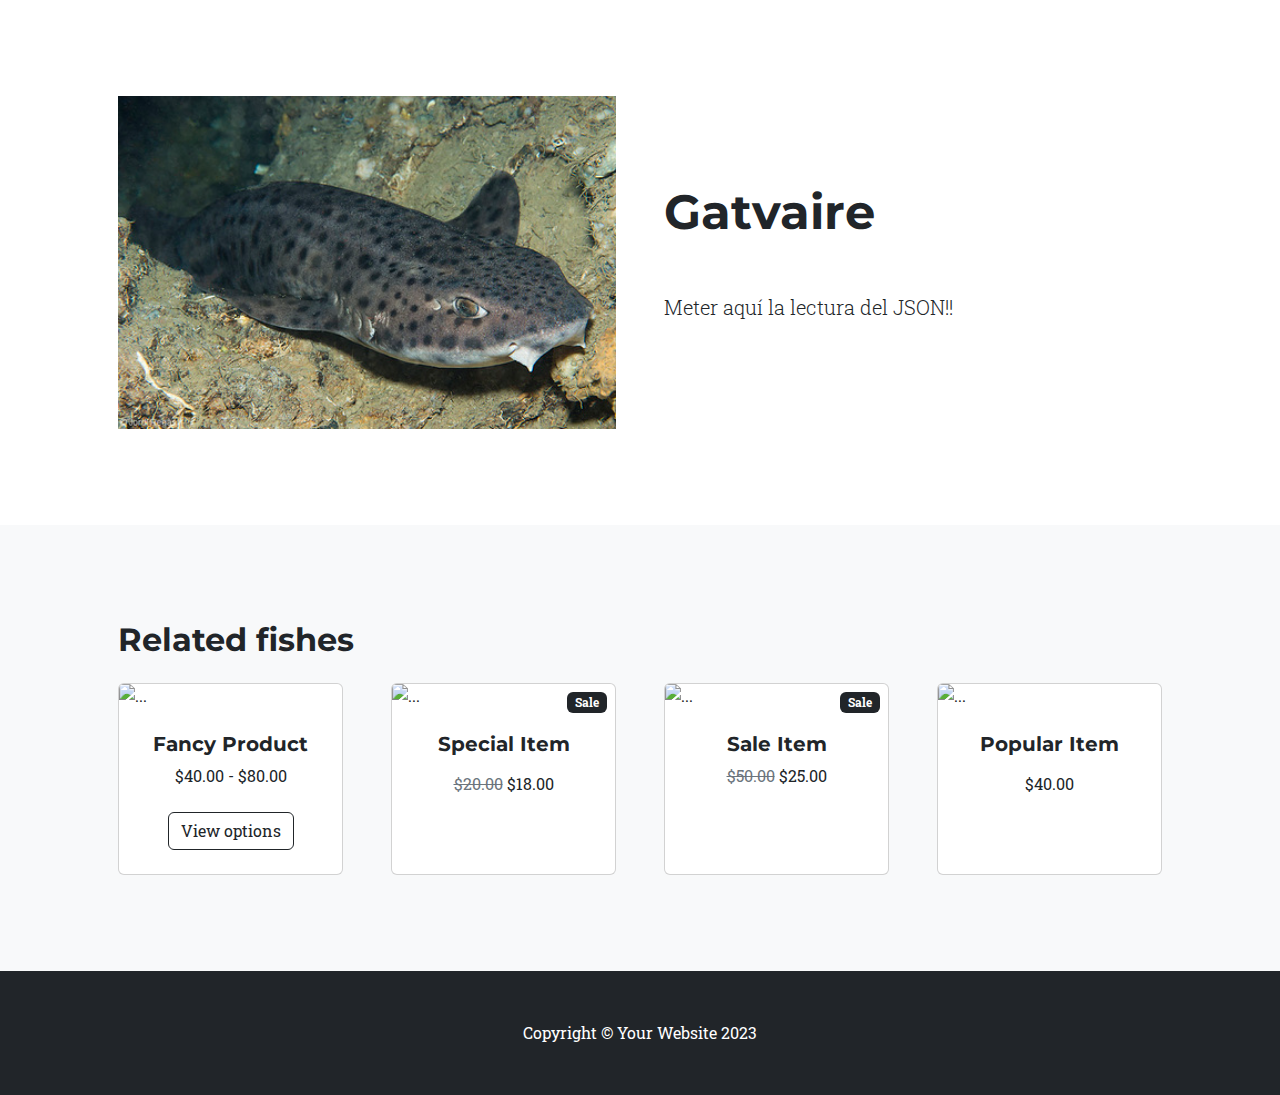
==== gatvaire.html @ 4c0335f5 "Añadido fondo video peces, link a biblioteca y inicio de gatvaire" ====
<!DOCTYPE html>
<html lang="en">
    <head>
        <meta charset="utf-8" />
        <meta name="viewport" content="width=device-width, initial-scale=1, shrink-to-fit=no" />
        <meta name="description" content="" />
        <meta name="author" content="" />
        <!-- Favicon-->
        <link rel="icon" type="image/svg+xml" href="assets/fav-icon.svg" />
        <!-- Font Awesome icons (free version)-->
        <script src="https://use.fontawesome.com/releases/v6.3.0/js/all.js" crossorigin="anonymous"></script>
        <!-- Google fonts-->
        <link href="https://fonts.googleapis.com/css?family=Montserrat:400,700" rel="stylesheet" type="text/css" />
        <link href="https://fonts.googleapis.com/css?family=Roboto+Slab:400,100,300,700" rel="stylesheet" type="text/css" />
        <!-- Core theme CSS (includes Bootstrap)-->
        <link href="css/styles.css" rel="stylesheet" />
    </head>
    <body id="page-top">
        <!-- Product section-->
        <section class="py-5">
            <div class="container px-4 px-lg-5 my-5">
                <div class="row gx-4 gx-lg-5 align-items-center">
                    <div class="col-md-6"><img class="card-img-top mb-5 mb-md-0" src="assets/img/gatvaire2.jpg" alt="..." /></div>
                    <div class="col-md-6">
                        <h1 class="display-5 fw-bolder">Gatvaire</h1>
                        <div class="fs-5 mb-5">
                        </div>
                        <p class="lead">Meter aquí la lectura del JSON!!</p>
                        <div class="d-flex">
                           <!-- <input class="form-control text-center me-3" id="inputQuantity" type="num" value="1" style="max-width: 3rem" />
                            <button class="btn btn-outline-dark flex-shrink-0" type="button">
                                <i class="bi-cart-fill me-1"></i>
                                Add to cart
                            </button>-->
                        </div>
                    </div>
                </div>
            </div>
        </section>
        <!-- Related items section-->
        <section class="py-5 bg-light">
            <div class="container px-4 px-lg-5 mt-5">
                <h2 class="fw-bolder mb-4">Related fishes</h2>
                <div class="row gx-4 gx-lg-5 row-cols-2 row-cols-md-3 row-cols-xl-4 justify-content-center">
                    <div class="col mb-5">
                        <div class="card h-100">
                            <!-- Product image-->
                            <img class="card-img-top" src="https://dummyimage.com/450x300/dee2e6/6c757d.jpg" alt="..." />
                            <!-- Product details-->
                            <div class="card-body p-4">
                                <div class="text-center">
                                    <!-- Product name-->
                                    <h5 class="fw-bolder">Fancy Product</h5>
                                    <!-- Product price-->
                                    $40.00 - $80.00
                                </div>
                            </div>
                            <!-- Product actions-->
                            <div class="card-footer p-4 pt-0 border-top-0 bg-transparent">
                                <div class="text-center"><a class="btn btn-outline-dark mt-auto" href="#">View options</a></div>
                            </div>
                        </div>
                    </div>
                    <div class="col mb-5">
                        <div class="card h-100">
                            <!-- Sale badge-->
                            <div class="badge bg-dark text-white position-absolute" style="top: 0.5rem; right: 0.5rem">Sale</div>
                            <!-- Product image-->
                            <img class="card-img-top" src="https://dummyimage.com/450x300/dee2e6/6c757d.jpg" alt="..." />
                            <!-- Product details-->
                            <div class="card-body p-4">
                                <div class="text-center">
                                    <!-- Product name-->
                                    <h5 class="fw-bolder">Special Item</h5>
                                    <!-- Product reviews-->
                                    <div class="d-flex justify-content-center small text-warning mb-2">
                                        <div class="bi-star-fill"></div>
                                        <div class="bi-star-fill"></div>
                                        <div class="bi-star-fill"></div>
                                        <div class="bi-star-fill"></div>
                                        <div class="bi-star-fill"></div>
                                    </div>
                                    <!-- Product price-->
                                    <span class="text-muted text-decoration-line-through">$20.00</span>
                                    $18.00
                                </div>
                            </div>
                            <!-- Product actions-->
                            <div class="card-footer p-4 pt-0 border-top-0 bg-transparent">
                               <!-- <div class="text-center"><a class="btn btn-outline-dark mt-auto" href="#">Add to cart</a></div>-->
                            </div>
                        </div>
                    </div>
                    <div class="col mb-5">
                        <div class="card h-100">
                            <!-- Sale badge-->
                            <div class="badge bg-dark text-white position-absolute" style="top: 0.5rem; right: 0.5rem">Sale</div>
                            <!-- Product image-->
                            <img class="card-img-top" src="https://dummyimage.com/450x300/dee2e6/6c757d.jpg" alt="..." />
                            <!-- Product details-->
                            <div class="card-body p-4">
                                <div class="text-center">
                                    <!-- Product name-->
                                    <h5 class="fw-bolder">Sale Item</h5>
                                    <!-- Product price-->
                                    <span class="text-muted text-decoration-line-through">$50.00</span>
                                    $25.00
                                </div>
                            </div>
                            <!-- Product actions-->
                            <div class="card-footer p-4 pt-0 border-top-0 bg-transparent">
                                <!-- <div class="text-center"><a class="btn btn-outline-dark mt-auto" href="#">Add to cart</a></div>-->
                            </div>
                        </div>
                    </div>
                    <div class="col mb-5">
                        <div class="card h-100">
                            <!-- Product image-->
                            <img class="card-img-top" src="https://dummyimage.com/450x300/dee2e6/6c757d.jpg" alt="..." />
                            <!-- Product details-->
                            <div class="card-body p-4">
                                <div class="text-center">
                                    <!-- Product name-->
                                    <h5 class="fw-bolder">Popular Item</h5>
                                    <!-- Product reviews-->
                                    <div class="d-flex justify-content-center small text-warning mb-2">
                                        <div class="bi-star-fill"></div>
                                        <div class="bi-star-fill"></div>
                                        <div class="bi-star-fill"></div>
                                        <div class="bi-star-fill"></div>
                                        <div class="bi-star-fill"></div>
                                    </div>
                                    <!-- Product price-->
                                    $40.00
                                </div>
                            </div>
                            <!-- Product actions-->
                            <div class="card-footer p-4 pt-0 border-top-0 bg-transparent">
                                <!-- <div class="text-center"><a class="btn btn-outline-dark mt-auto" href="#">Add to cart</a></div>-->
                            </div>
                        </div>
                    </div>
                </div>
            </div>
        </section>
        <!-- Footer-->
        <footer class="py-5 bg-dark">
            <div class="container"><p class="m-0 text-center text-white">Copyright &copy; Your Website 2023</p></div>
        </footer>
        <!-- Bootstrap core JS-->
        <script src="https://cdn.jsdelivr.net/npm/bootstrap@5.2.3/dist/js/bootstrap.bundle.min.js"></script>
        <!-- Core theme JS-->
        <script src="js/scripts.js"></script>
    </body>
</html>
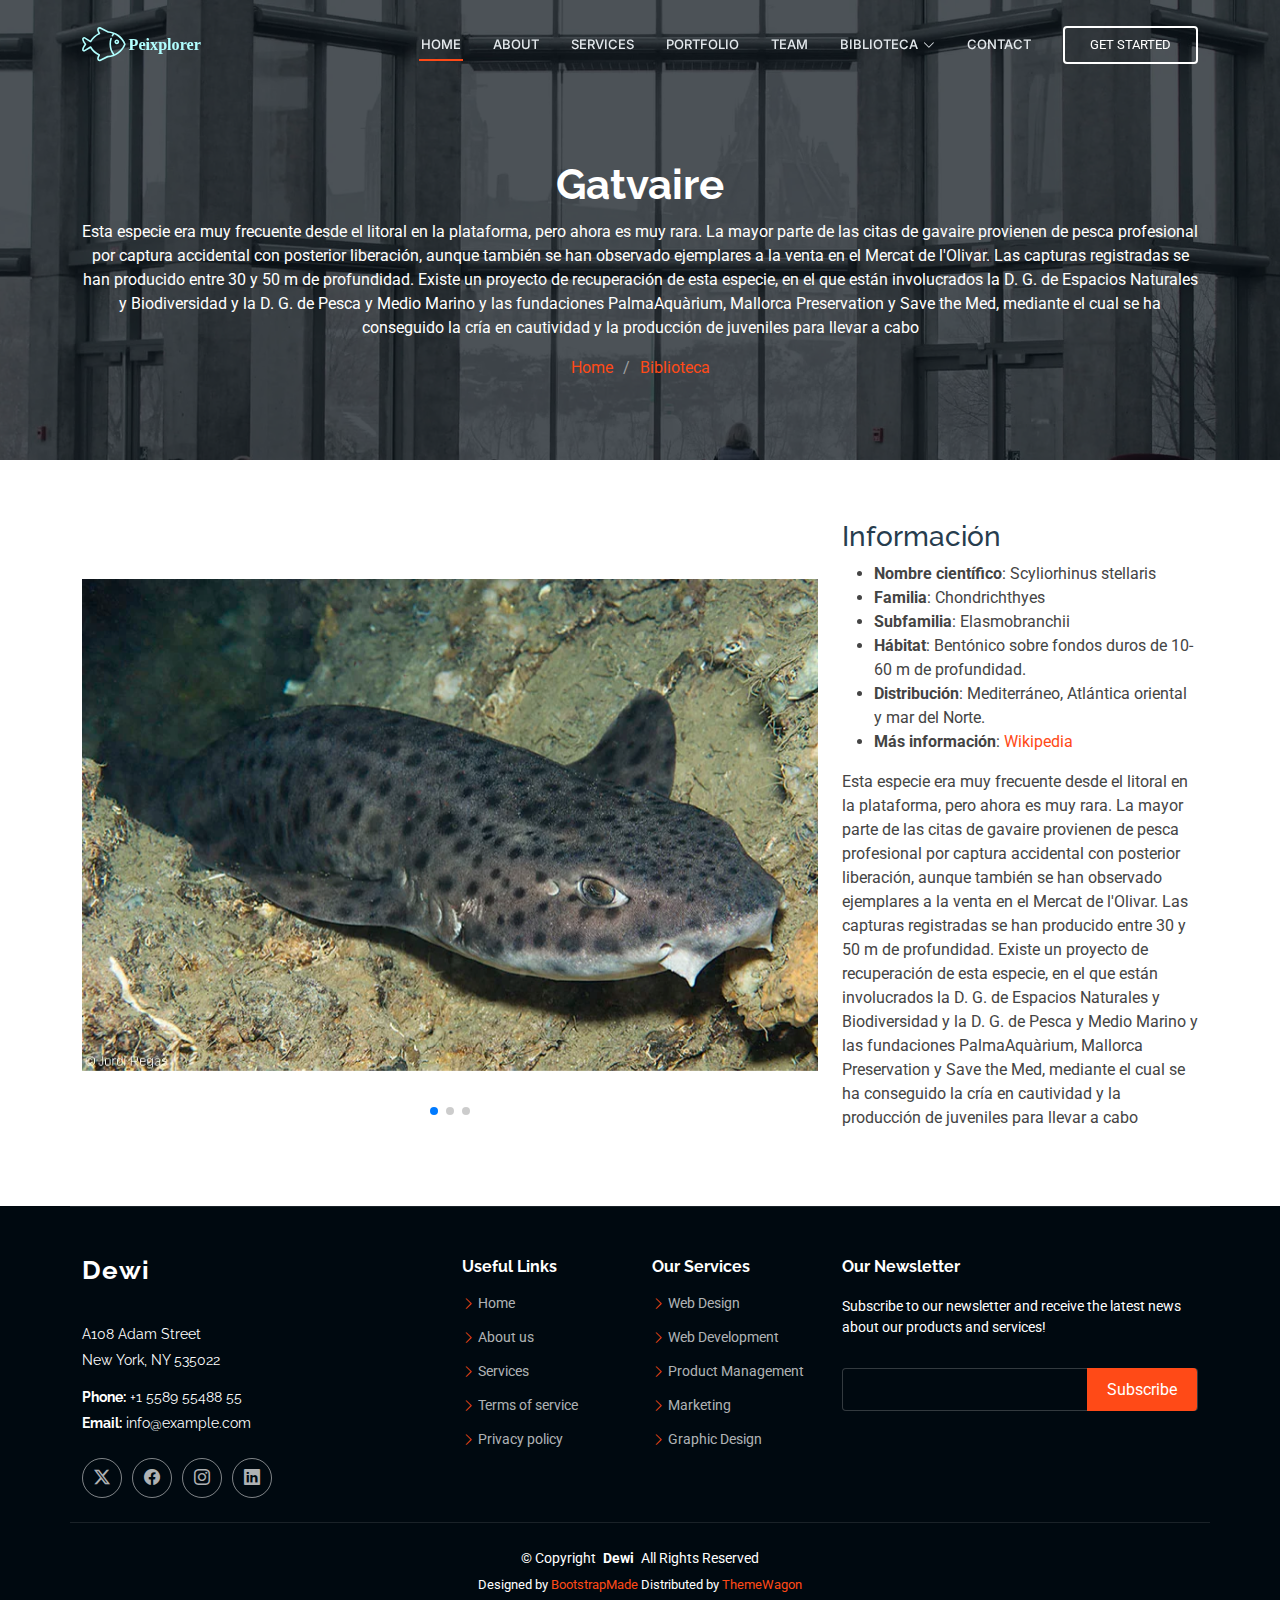
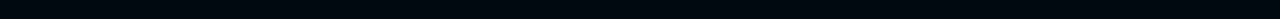
==== commit c2c9c654: "Añadido js para lectura del json" ====
--- a/gatvaire.html
+++ b/gatvaire.html
@@ -1,155 +1,264 @@
 <!DOCTYPE html>
 <html lang="en">
-    <head>
-        <meta charset="utf-8" />
-        <meta name="viewport" content="width=device-width, initial-scale=1, shrink-to-fit=no" />
-        <meta name="description" content="" />
-        <meta name="author" content="" />
-        <!-- Favicon-->
-        <link rel="icon" type="image/svg+xml" href="assets/fav-icon.svg" />
-        <!-- Font Awesome icons (free version)-->
-        <script src="https://use.fontawesome.com/releases/v6.3.0/js/all.js" crossorigin="anonymous"></script>
-        <!-- Google fonts-->
-        <link href="https://fonts.googleapis.com/css?family=Montserrat:400,700" rel="stylesheet" type="text/css" />
-        <link href="https://fonts.googleapis.com/css?family=Roboto+Slab:400,100,300,700" rel="stylesheet" type="text/css" />
-        <!-- Core theme CSS (includes Bootstrap)-->
-        <link href="css/styles.css" rel="stylesheet" />
-    </head>
-    <body id="page-top">
-        <!-- Product section-->
-        <section class="py-5">
-            <div class="container px-4 px-lg-5 my-5">
-                <div class="row gx-4 gx-lg-5 align-items-center">
-                    <div class="col-md-6"><img class="card-img-top mb-5 mb-md-0" src="assets/img/gatvaire2.jpg" alt="..." /></div>
-                    <div class="col-md-6">
-                        <h1 class="display-5 fw-bolder">Gatvaire</h1>
-                        <div class="fs-5 mb-5">
-                        </div>
-                        <p class="lead">Meter aquí la lectura del JSON!!</p>
-                        <div class="d-flex">
-                           <!-- <input class="form-control text-center me-3" id="inputQuantity" type="num" value="1" style="max-width: 3rem" />
-                            <button class="btn btn-outline-dark flex-shrink-0" type="button">
-                                <i class="bi-cart-fill me-1"></i>
-                                Add to cart
-                            </button>-->
-                        </div>
-                    </div>
+
+<head>
+  <meta charset="utf-8">
+  <meta content="width=device-width, initial-scale=1.0" name="viewport">
+  <title>Gatvaire</title>
+  <meta name="description" content="">
+  <meta name="keywords" content="">
+
+  <!-- Favicons -->
+  <link rel="icon" type="image/svg+xml" href="assets/fav-icon.svg" />
+  <link href="assets/img/apple-touch-icon.png" rel="apple-touch-icon">
+
+  <!-- Fonts -->
+  <link href="https://fonts.googleapis.com" rel="preconnect">
+  <link href="https://fonts.gstatic.com" rel="preconnect" crossorigin>
+  <link href="https://fonts.googleapis.com/css2?family=Roboto:ital,wght@0,100;0,300;0,400;0,500;0,700;0,900;1,100;1,300;1,400;1,500;1,700;1,900&family=Raleway:ital,wght@0,100;0,200;0,300;0,400;0,500;0,600;0,700;0,800;0,900;1,100;1,200;1,300;1,400;1,500;1,600;1,700;1,800;1,900&family=Inter:wght@100;200;300;400;500;600;700;800;900&display=swap" rel="stylesheet">
+
+  <!-- Vendor CSS Files -->
+  <link href="assets/vendor/bootstrap/css/bootstrap.min.css" rel="stylesheet">
+  <link href="assets/vendor/bootstrap-icons/bootstrap-icons.css" rel="stylesheet">
+  <link href="assets/vendor/aos/aos.css" rel="stylesheet">
+  <link href="assets/vendor/glightbox/css/glightbox.min.css" rel="stylesheet">
+  <link href="assets/vendor/swiper/swiper-bundle.min.css" rel="stylesheet">
+
+  <!-- CSS File -->
+  <link href="css/main.css" rel="stylesheet">
+
+  <!-- =======================================================
+  * Template Name: Dewi
+  * Template URL: https://bootstrapmade.com/dewi-free-multi-purpose-html-template/
+  * Updated: Aug 07 2024 with Bootstrap v5.3.3
+  * Author: BootstrapMade.com
+  * License: https://bootstrapmade.com/license/
+  ======================================================== -->
+</head>
+
+<body class="portfolio-details-page">
+
+  <header id="header" class="header d-flex align-items-center fixed-top">
+    <div class="container-fluid container-xl position-relative d-flex align-items-center">
+
+      <a href="index.html" class="logo d-flex align-items-center me-auto">
+        <img src="assets/img/svg(4).svg" alt="..." />
+      </a>
+
+      <nav id="navmenu" class="navmenu">
+        <ul>
+          <li><a href="#hero" class="active">Home</a></li>
+          <li><a href="#about">About</a></li>
+          <li><a href="#services">Services</a></li>
+          <li><a href="#portfolio">Portfolio</a></li>
+          <li><a href="#team">Team</a></li>
+          <li class="dropdown"><a href="peixos.html"><span>Biblioteca</span> <i class="bi bi-chevron-down toggle-dropdown"></i></a>
+            <ul>
+              <li><a href="#">Cartilaginosos</a></li>
+              <li class="dropdown"><a href="#"><span>Deep Dropdown</span> <i
+                    class="bi bi-chevron-down toggle-dropdown"></i></a>
+                <ul>
+                  <li><a href="#">Deep Dropdown 1</a></li>
+                  <li><a href="#">Deep Dropdown 2</a></li>
+                  <li><a href="#">Deep Dropdown 3</a></li>
+                  <li><a href="#">Deep Dropdown 4</a></li>
+                  <li><a href="#">Deep Dropdown 5</a></li>
+                </ul>
+              </li>
+              <li><a href="#">Dropdown 2</a></li>
+              <li><a href="#">Dropdown 3</a></li>
+              <li><a href="#">Dropdown 4</a></li>
+            </ul>
+          </li>
+          <li><a href="#contact">Contact</a></li>
+        </ul>
+        <i class="mobile-nav-toggle d-xl-none bi bi-list"></i>
+      </nav>
+
+      <a class="cta-btn" href="index.html#about">Get Started</a>
+
+    </div>
+  </header>
+
+  <main class="main">
+
+    <!-- Page Title -->
+    <div class="page-title dark-background" data-aos="fade" style="background-image: url(assets/img/page-title-bg.webp);">
+      <div class="container position-relative">
+        <h1>Peix</h1>
+        <p>...</p>
+        <nav class="breadcrumbs">
+          <ol>
+            <li><a href="index.html">Home</a></li>
+            <li class="current"><a href="peixos.html">Biblioteca</a></li>
+          </ol>
+        </nav>
+      </div>
+    </div><!-- End Page Title -->
+
+    <!-- Portfolio Details Section -->
+    <section id="portfolio-details" class="portfolio-details section">
+
+      <div class="container" data-aos="fade-up" data-aos-delay="100">
+
+        <div class="row gy-4">
+
+          <div class="col-lg-8">
+            <div class="fish-details-slider swiper init-swiper">
+
+              <script type="application/json" class="swiper-config">
+                {
+                  "loop": true,
+                  "speed": 600,
+                  "autoplay": {
+                    "delay": 5000
+                  },
+                  "slidesPerView": "auto",
+                  "pagination": {
+                    "el": ".swiper-pagination",
+                    "type": "bullets",
+                    "clickable": true
+                  }
+                }
+              </script>
+
+              <div class="swiper-wrapper align-items-center">
+
+                <div class="swiper-slide">
+                  <img src="" alt="">
                 </div>
+
+                <div class="swiper-slide">
+                  <img src="" alt="">
+                </div>
+
+                <div class="swiper-slide position-relative mt-4">
+                  <img src="" class="img-fluid rounded-4" alt="">
+                  <a href="" class="glightbox pulsating-play-btn"></a>
+                </div>
+                
+              </div>
+              <div class="swiper-pagination"></div>
             </div>
-        </section>
-        <!-- Related items section-->
-        <section class="py-5 bg-light">
-            <div class="container px-4 px-lg-5 mt-5">
-                <h2 class="fw-bolder mb-4">Related fishes</h2>
-                <div class="row gx-4 gx-lg-5 row-cols-2 row-cols-md-3 row-cols-xl-4 justify-content-center">
-                    <div class="col mb-5">
-                        <div class="card h-100">
-                            <!-- Product image-->
-                            <img class="card-img-top" src="https://dummyimage.com/450x300/dee2e6/6c757d.jpg" alt="..." />
-                            <!-- Product details-->
-                            <div class="card-body p-4">
-                                <div class="text-center">
-                                    <!-- Product name-->
-                                    <h5 class="fw-bolder">Fancy Product</h5>
-                                    <!-- Product price-->
-                                    $40.00 - $80.00
-                                </div>
-                            </div>
-                            <!-- Product actions-->
-                            <div class="card-footer p-4 pt-0 border-top-0 bg-transparent">
-                                <div class="text-center"><a class="btn btn-outline-dark mt-auto" href="#">View options</a></div>
-                            </div>
-                        </div>
-                    </div>
-                    <div class="col mb-5">
-                        <div class="card h-100">
-                            <!-- Sale badge-->
-                            <div class="badge bg-dark text-white position-absolute" style="top: 0.5rem; right: 0.5rem">Sale</div>
-                            <!-- Product image-->
-                            <img class="card-img-top" src="https://dummyimage.com/450x300/dee2e6/6c757d.jpg" alt="..." />
-                            <!-- Product details-->
-                            <div class="card-body p-4">
-                                <div class="text-center">
-                                    <!-- Product name-->
-                                    <h5 class="fw-bolder">Special Item</h5>
-                                    <!-- Product reviews-->
-                                    <div class="d-flex justify-content-center small text-warning mb-2">
-                                        <div class="bi-star-fill"></div>
-                                        <div class="bi-star-fill"></div>
-                                        <div class="bi-star-fill"></div>
-                                        <div class="bi-star-fill"></div>
-                                        <div class="bi-star-fill"></div>
-                                    </div>
-                                    <!-- Product price-->
-                                    <span class="text-muted text-decoration-line-through">$20.00</span>
-                                    $18.00
-                                </div>
-                            </div>
-                            <!-- Product actions-->
-                            <div class="card-footer p-4 pt-0 border-top-0 bg-transparent">
-                               <!-- <div class="text-center"><a class="btn btn-outline-dark mt-auto" href="#">Add to cart</a></div>-->
-                            </div>
-                        </div>
-                    </div>
-                    <div class="col mb-5">
-                        <div class="card h-100">
-                            <!-- Sale badge-->
-                            <div class="badge bg-dark text-white position-absolute" style="top: 0.5rem; right: 0.5rem">Sale</div>
-                            <!-- Product image-->
-                            <img class="card-img-top" src="https://dummyimage.com/450x300/dee2e6/6c757d.jpg" alt="..." />
-                            <!-- Product details-->
-                            <div class="card-body p-4">
-                                <div class="text-center">
-                                    <!-- Product name-->
-                                    <h5 class="fw-bolder">Sale Item</h5>
-                                    <!-- Product price-->
-                                    <span class="text-muted text-decoration-line-through">$50.00</span>
-                                    $25.00
-                                </div>
-                            </div>
-                            <!-- Product actions-->
-                            <div class="card-footer p-4 pt-0 border-top-0 bg-transparent">
-                                <!-- <div class="text-center"><a class="btn btn-outline-dark mt-auto" href="#">Add to cart</a></div>-->
-                            </div>
-                        </div>
-                    </div>
-                    <div class="col mb-5">
-                        <div class="card h-100">
-                            <!-- Product image-->
-                            <img class="card-img-top" src="https://dummyimage.com/450x300/dee2e6/6c757d.jpg" alt="..." />
-                            <!-- Product details-->
-                            <div class="card-body p-4">
-                                <div class="text-center">
-                                    <!-- Product name-->
-                                    <h5 class="fw-bolder">Popular Item</h5>
-                                    <!-- Product reviews-->
-                                    <div class="d-flex justify-content-center small text-warning mb-2">
-                                        <div class="bi-star-fill"></div>
-                                        <div class="bi-star-fill"></div>
-                                        <div class="bi-star-fill"></div>
-                                        <div class="bi-star-fill"></div>
-                                        <div class="bi-star-fill"></div>
-                                    </div>
-                                    <!-- Product price-->
-                                    $40.00
-                                </div>
-                            </div>
-                            <!-- Product actions-->
-                            <div class="card-footer p-4 pt-0 border-top-0 bg-transparent">
-                                <!-- <div class="text-center"><a class="btn btn-outline-dark mt-auto" href="#">Add to cart</a></div>-->
-                            </div>
-                        </div>
-                    </div>
-                </div>
+          </div>
+
+          <div class="col-lg-4">
+            <div class="fish-info" data-aos="fade-up" data-aos-delay="200">
+              <h3>Información</h3>
+              <ul>
+                <li><strong>Nombre Científico </strong>: ejemplo</li>
+                <li><strong>Familia </strong>: ejemplo</li>
+                <li><strong>Subfamilia</strong>: ejemplo</li>
+                <li><strong>Hábitat</strong>: ejemplo</li>
+                <li><strong>Distribución</strong>: ejemplo</li>
+                <li><strong>Más información</strong>: <a href="#">www.example.com</a></li>
+              </ul>
             </div>
-        </section>
-        <!-- Footer-->
-        <footer class="py-5 bg-dark">
-            <div class="container"><p class="m-0 text-center text-white">Copyright &copy; Your Website 2023</p></div>
-        </footer>
-        <!-- Bootstrap core JS-->
-        <script src="https://cdn.jsdelivr.net/npm/bootstrap@5.2.3/dist/js/bootstrap.bundle.min.js"></script>
-        <!-- Core theme JS-->
-        <script src="js/scripts.js"></script>
-    </body>
-</html>
+            <div class="fish-description" data-aos="fade-up" data-aos-delay="300">
+              <h2></h2>
+              <p>
+              </p>
+            </div>
+          </div>
+
+        </div>
+
+      </div>
+
+    </section><!-- /Portfolio Details Section -->
+
+  </main>
+
+  <footer id="footer" class="footer dark-background">
+
+    <div class="container footer-top">
+      <div class="row gy-4">
+        <div class="col-lg-4 col-md-6 footer-about">
+          <a href="index.html" class="logo d-flex align-items-center">
+            <span class="sitename">Dewi</span>
+          </a>
+          <div class="footer-contact pt-3">
+            <p>A108 Adam Street</p>
+            <p>New York, NY 535022</p>
+            <p class="mt-3"><strong>Phone:</strong> <span>+1 5589 55488 55</span></p>
+            <p><strong>Email:</strong> <span>info@example.com</span></p>
+          </div>
+          <div class="social-links d-flex mt-4">
+            <a href=""><i class="bi bi-twitter-x"></i></a>
+            <a href=""><i class="bi bi-facebook"></i></a>
+            <a href=""><i class="bi bi-instagram"></i></a>
+            <a href=""><i class="bi bi-linkedin"></i></a>
+          </div>
+        </div>
+
+        <div class="col-lg-2 col-md-3 footer-links">
+          <h4>Useful Links</h4>
+          <ul>
+            <li><i class="bi bi-chevron-right"></i> <a href="#">Home</a></li>
+            <li><i class="bi bi-chevron-right"></i> <a href="#">About us</a></li>
+            <li><i class="bi bi-chevron-right"></i> <a href="#">Services</a></li>
+            <li><i class="bi bi-chevron-right"></i> <a href="#">Terms of service</a></li>
+            <li><i class="bi bi-chevron-right"></i> <a href="#">Privacy policy</a></li>
+          </ul>
+        </div>
+
+        <div class="col-lg-2 col-md-3 footer-links">
+          <h4>Our Services</h4>
+          <ul>
+            <li><i class="bi bi-chevron-right"></i> <a href="#">Web Design</a></li>
+            <li><i class="bi bi-chevron-right"></i> <a href="#">Web Development</a></li>
+            <li><i class="bi bi-chevron-right"></i> <a href="#">Product Management</a></li>
+            <li><i class="bi bi-chevron-right"></i> <a href="#">Marketing</a></li>
+            <li><i class="bi bi-chevron-right"></i> <a href="#">Graphic Design</a></li>
+          </ul>
+        </div>
+
+        <div class="col-lg-4 col-md-12 footer-newsletter">
+          <h4>Our Newsletter</h4>
+          <p>Subscribe to our newsletter and receive the latest news about our products and services!</p>
+          <form action="forms/newsletter.php" method="post" class="php-email-form">
+            <div class="newsletter-form"><input type="email" name="email"><input type="submit" value="Subscribe"></div>
+            <div class="loading">Loading</div>
+            <div class="error-message"></div>
+            <div class="sent-message">Your subscription request has been sent. Thank you!</div>
+          </form>
+        </div>
+
+      </div>
+    </div>
+
+    <div class="container copyright text-center mt-4">
+      <p>© <span>Copyright</span> <strong class="px-1 sitename">Dewi</strong> <span>All Rights Reserved</span></p>
+      <div class="credits">
+        <!-- All the links in the footer should remain intact. -->
+        <!-- You can delete the links only if you've purchased the pro version. -->
+        <!-- Licensing information: https://bootstrapmade.com/license/ -->
+        <!-- Purchase the pro version with working PHP/AJAX contact form: [buy-url] -->
+        Designed by <a href="https://bootstrapmade.com/">BootstrapMade</a> Distributed by <a href=“https://themewagon.com>ThemeWagon
+      </div>
+    </div>
+
+  </footer>
+
+  <!-- Scroll Top -->
+  <a href="#" id="scroll-top" class="scroll-top d-flex align-items-center justify-content-center"><i class="bi bi-arrow-up-short"></i></a>
+
+  <!-- Preloader -->
+  <div id="preloader"></div>
+
+  <!-- Vendor JS Files -->
+  <script src="assets/vendor/bootstrap/js/bootstrap.bundle.min.js"></script>
+  <script src="assets/vendor/php-email-form/validate.js"></script>
+  <script src="assets/vendor/aos/aos.js"></script>
+  <script src="assets/vendor/glightbox/js/glightbox.min.js"></script>
+  <script src="assets/vendor/purecounter/purecounter_vanilla.js"></script>
+  <script src="assets/vendor/swiper/swiper-bundle.min.js"></script>
+  <script src="assets/vendor/imagesloaded/imagesloaded.pkgd.min.js"></script>
+  <script src="assets/vendor/isotope-layout/isotope.pkgd.min.js"></script>
+
+  <!-- Main JS File -->
+  <script src="js/main.js"></script>
+
+</body>
+
+</html>